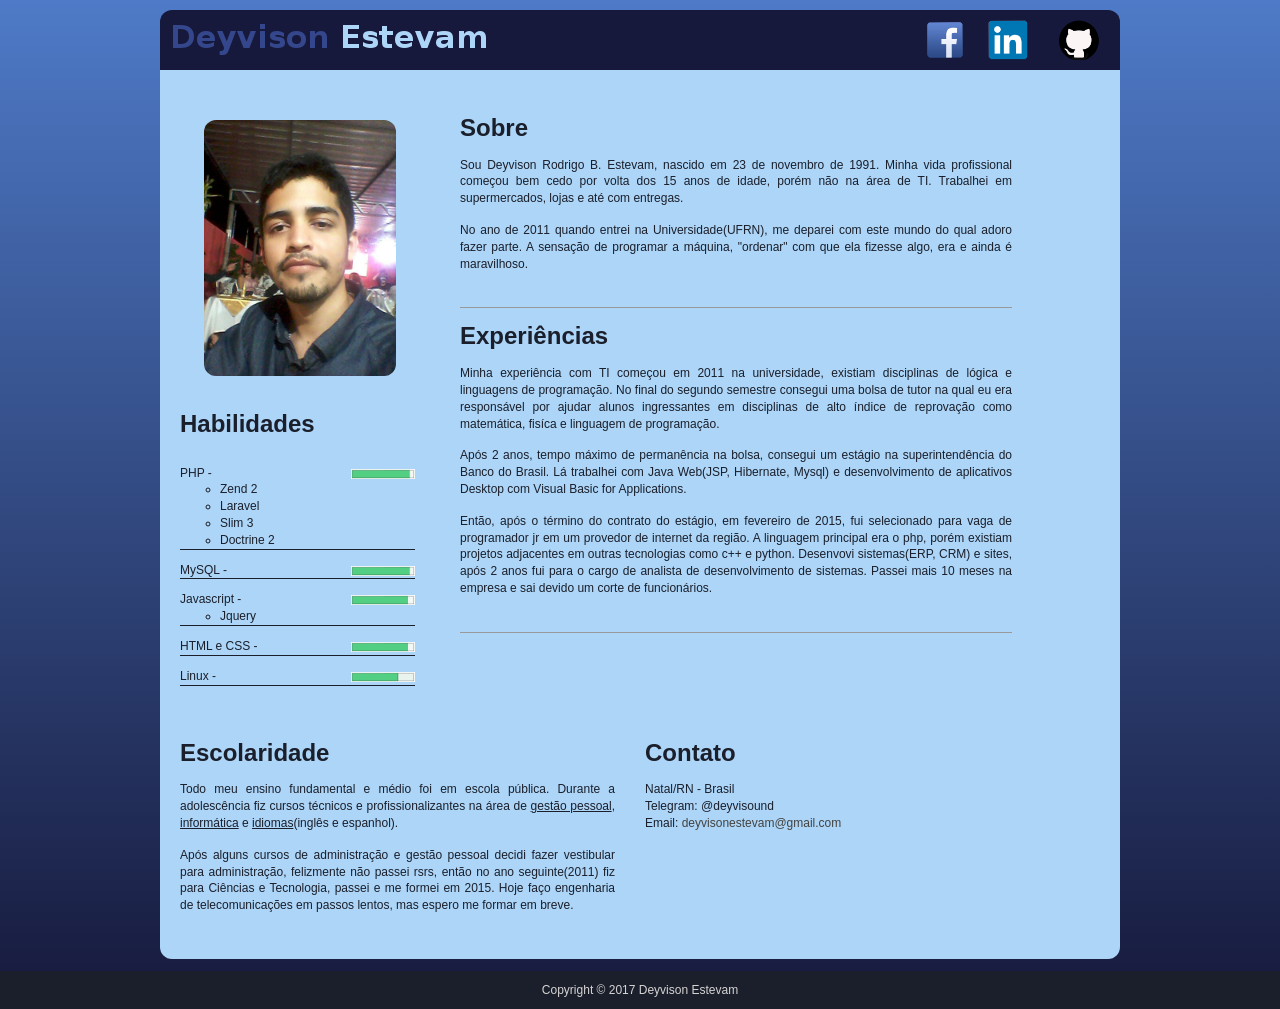
==== index.html @ 381ecee5 "details" ====
<!DOCTYPE html PUBLIC "-//W3C//DTD XHTML 1.0 Transitional//EN" "http://www.w3.org/TR/xhtml1/DTD/xhtml1-transitional.dtd">
<html xmlns="http://www.w3.org/1999/xhtml">

<head>
    <meta http-equiv="Content-Type" content="text/html; charset=utf-8" />
    
    <title>Deyvison Estevam</title>
    
    <meta name="keywords" content="portfolio" />
    <meta name="description" content="my portfolio" />


    <link href="css/tooplate_style.css" rel="stylesheet" type="text/css" />

    <script type="text/javascript"> var setLanguage = "pt-br"; </script>

</head>

<body>

<div id="tooplate_body_wrapper">
	<div id="tooplate_wrapper">    	
        
        <div id="tooplate_header">
            
            <div id="site_title">
                <h1><a href="#">Deyvison Estevam</a></h1>
            </div>

            <div id="header_right">
                <div id="social_links">
                    <a href="https://www.facebook.com/deyvison.rodrigo.12" target="_blank">
                        <img src="images/facebook.png" alt="Facebook" class="icon_social_links" />
                    </a>
                    <a href="https://www.linkedin.com/in/deyvison-estevam-21664955" target="_blank">
                        <img src="images/linkedin.png" alt="Linkedin" class="icon_social_links" />
                    </a>
                    <a href="https://github.com/deyvisound" target="_blank">
                        <img src="images/github2.png" alt="GitHub" class="icon_social_links" />
                    </a>            
                </div>
            </div>
            <div class="cleaner"></div>
        </div> <!-- end of tooplate_header -->
        
        <div id="tooplate_main">
        	<div class="cleaner h20"></div>
            
            <div class="tooplate_sidebar float_l">
            	<div class="content_box">
                    <img id="myphoto" src="images/myphoto.jpg">
                </div>
                
                <div class="content_box lb"> 
                    <h3><b class="translate" data-text="skills"></b></h3>                                                    
                    <ul class="skills_list">
                        <li class="skill">
                            PHP - <img class="level_skill" src="images/php_level.png" />
                            <ul>
                                <li>Zend 2</li>
                                <li>Laravel</li>
                                <li>Slim 3</li>
                                <li>Doctrine 2</li>
                            </ul>
                        </li> 
                        <li class="skill">
                            MySQL - <img class="level_skill" src="images/php_level.png" />                            
                        </li>                                            
                        <li class="skill">
                            Javascript - <img class="level_skill" src="images/javascript_level.png" />
                            <ul>
                                <li>Jquery</li>                            
                            </ul>
                        </li>
                        <li class="skill">
                            HTML e CSS - <img class="level_skill" src="images/javascript_level.png" />                            
                        </li> 
                        <li class="skill">
                            Linux - <img class="level_skill" src="images/linux_level.png" />                            
                        </li>
                        <li class="skill">
                            Java - <img class="level_skill" src="images/java_level.png" />
                            <ul>
                                <li>JSP</li>
                                <li>Spring MVC</li>
                                <li>JSF</li>
                                <li>Hibernate</li>
                            </ul>
                        </li> 
                        <li class="skill">
                            Métodos Ágeis - <img class="level_skill" src="images/java_level.png" />
                            <ul>
                                <li>Scrum</li>
                                <li>XP</li>                                
                            </ul>
                        </li>                        
                    </ul>               
                    
                </div>                
            </div>
            
            <div id="tooplate_content">
            	
                <div class="content_box hr_divider">
                	<h3 ><b class="translate" data-text="about_me"></b></h3>
                	<p class="translate" data-text="about_text1"></p>
                	<p class="translate" data-text="about_text2"></p>  
                    <!--<a href="#" class="more float_r translate" data-text="read_more"></a>                  -->
                  <div class="cleaner"></div>
                </div>
                <div class="content_box hr_divider">
                	<h3><b class="translate" data-text="experiences"></b></h3>                    
                    <p class="translate" data-text="exp_text1"></p>
                    <p class="translate" data-text="exp_text2"></p>
                    <p class="translate" data-text="exp_text3"></p>					
                    <div class="cleaner"></div>                
                </div>
            	<div class="cleaner"></div>
            </div>                    
            
            <div class="cleaner h20"></div>
            
            <div class="col_half">                
                <h3><b class="translate" data-text="schooling"></b></h3>                                    
                <p class="translate" data-text="sch_text1"></p>
                <p class="translate" data-text="sch_text2"></p>

                <div class="cleaner"></div>
            </div>
            
            <div class="col_half rmb">
                <h3><b class="translate" data-text="contact"></b></h3>
                    Natal/RN - Brasil<br />                    
                    Telegram: @deyvisound<br />
                    Email: <a href="#">deyvisonestevam@gmail.com</a>
                <div class="cleaner"></div>
            </div>

        	<div class="cleaner"></div>
            
        </div>
        
        <div id="tooplate_main_bottom"></div>
                
    </div> <!-- end of tooplate_wrapper -->
    
    <div id="tooplate_footer_wrapper">
        <div id="tooplate_footer">
            
        Copyright © 2017 <a href="#">Deyvison Estevam</a> 
        
        </div> <!-- end of tooplate_footer -->
    </div> <!-- end of tooplate_footer_wrapper -->
</div> <!-- end of tooplate_body_wrapper -->


<!-- A ordem importa-->
<script language="javascript" type="text/javascript" src="js/jquery.js"></script>
<script language="javascript" type="text/javascript" src="js/languages.js"></script>
<script language="javascript" type="text/javascript" src="js/util.js"></script>    
<script language="javascript" type="text/javascript">
    document.addEventListener("DOMContentLoaded", function(){
        
        translator();

    });
</script>

</body>
</html>
---- css/tooplate_style.css ----
/*

Template 2074 Corporate

http://www.tooplate.com/view/2074-corporate

*/

body {
	margin: 0;
	padding: 0;
	color: #1A1F2B;
	font-family: Tahoma, Geneva, sans-serif;
	font-size: 12px;
	line-height: 1.4em; 
	background: linear-gradient(#4E7AC7, #16193B);
	
	background-repeat: repeat-x;
	background-position: top
}

a, a:link, a:visited { color: #434341; text-decoration: none; }
a:hover { text-decoration: underline; }

p { margin: 0 0 15px 0; padding: 0; }
img { border: none; }

h1, h2, h3, h4, h5, h6 { color: #1a1f2b; font-weight: normal }
h1 { font-size: 34px; margin: 0 0 35px 0; padding: 5px 0; }
h2 { font-size: 30px; margin: 0 0 30px 0; padding: 0; }
h3 { font-size: 24px; margin: 0 0 20px; padding: 0; }
h4 { font-size: 18px; margin: 0 0 15px; padding: 0; }
h5 { font-size: 16px; margin: 0 0 10px; padding: 0; }
h6 { font-size: 14px; margin: 0 0 5px; padding: 0; }

.cleaner { clear: both }
.h10 { height: 10px }
.h20 { height: 20px }
.h30 { height: 30px }
.h40 { height: 40px }
.h50 { height: 50px }
.h60 { height: 60px }

a.more { color: #868684; background: url(../images/tooplate_more.png) scroll 0 6px no-repeat; padding-left: 12px  }
a.more:hover { color: #000 }

.float_l { float: left }

.image_left { float: left; margin: 0 15px 10px 0; }

.image_right { float: right; margin: 0 0 10px 15px; }

.imger_box { margin-bottom: 15px }

.image_wrapper { position: relative; display: inline-block; margin-bottom: 10px }

.image_wrapper span { position: absolute; top: 0; left: 0; width: 195px; height: 87px; background: url(../images/tooplate_image_frame.png) no-repeat }

.image_wrapper img { width: 195px; height: 87px }

.image_fl { float: left; margin: 3px 20px 5px 0 }

.image_fr { float: right; margin: 3px 0 5px 20px }

.image_gallery { margin: 15px 0 15px 0; }

.gallery_title { text-align: center; }

blockquote { font-style: italic; margin-left: 10px}
cite, cite a { font-weight: 700; color:#000 }
cite span { color: #868684 }
em { color: #000 }

.tmo_list { margin: 0 0 0 15px; padding: 0 0 0 15px; list-style: disc }
.tmo_list li { color: #000; margin: 0; padding: 3px 0 3px 0; text-decoration: none  }
.tmo_list li a { color: #000; text-decoration: underline}
.tmo_list li a:hover { text-decoration: none }

#tooplate_body_wrapper {
	width: 100%;	
}

#tooplate_wrapper { 
	width: 960px;
	margin: 0 auto;
	padding-top: 10px;
}

#searchfield { 
	width: 138px; 
	padding: 0 5px 0 5px; 
	margin: 0;
	margin-right: 7px; font-size: 12px; color: #8b898a; line-height: 30px; background: none; border: none; } 

#searchbutton { height: 25px; width: 60px; padding: 0; margin: 0; cursor: pointer; background: none; border: none; }

#tooplate_header {
	clear: both;
	width: 960px;	
	background-color: #16193B;
	border-radius: 1em 1em 0 0;
}

#site_title { float: left; margin: 0 0 0 10px; }
#site_title h1 { margin: 0; padding: 5px 0 0 0 }
#site_title h1 a { display: block; width: 342px; height: 49px; color: #333; text-indent: -10000px; background: url(../images/tooplate_logo2.png) bottom left no-repeat}

#header_right {
	float: right;
	width: 560px;
}

#social_links { float: right; margin: 10px 15px 5px 0 }
#social_links a { display: inline-block; margin-left: 20px }

/* menu */

#tooplate_menu {
	clear: both;
	float: right;
	display: inline-block
}

#tooplate_menu ul {
	margin: 0;
	padding: 0;
	list-style: none;
}

#tooplate_menu ul li {
	padding: 0;
	margin: 0;
	display: inline;
}

#tooplate_menu ul li a {
	float: left;
	display: inline-block;
	width: 102px;
	height: 36px;
 	line-height: 36px;
	margin-right: 1px;
	font-size: 14px;
	color: #7c7c7b;	
	text-align: center;
	text-decoration: none;
	font-weight: 400;
	outline: none;
	border: none;
}

#tooplate_menu ul li a:hover, #tooplate_menu ul .current {
	color: #e0e0de;
	background: url(../images/tooplate_menu_hover.png) repeat-x top
}

/* end of menu */

#tooplate_main {
	clear: both;
	width: 920px;
	padding: 30px 20px 0;
	background-color: #ADD5F7;
	border-radius: 0 0 1em 1em;
	text-align: justify;
    text-justify: inter-word;
}

.content_box {
	margin-bottom: 20px;
	padding-bottom: 20px;
}

.lb { margin-bottom: 0 }

.hr_divider {
	border-bottom: 1px solid #999
}

#tooplate_content {
	float: left;
	margin-left: 40px;
	width: 60%;
}

.tooplate_sidebar {
	width: 240px;
}

.col_half {
	float: left;
	width: 435px;
	margin: 0px 30px 30px 0px;
}

.col_large {
	width: 640px;
	margin: 0px 0px;
}

.box01 {
	clear: both;
	position: relative;
	padding: 20px;
	background: url(../images/tooplate_box01.jpg) repeat-y center
}

.box01 span.top { position: absolute; top: 0; left: 0; width: 240px; height: 14px; background: url(../images/tooplate_box01_top.jpg) no-repeat center }
.box01 span.bottom { position: absolute; bottom: 0; left: 0; width: 240px; height: 14px; background: url(../images/tooplate_box01_bottom.jpg) no-repeat center }

.box01_content {
	margin-bottom: 20px;
}

#tooplate_bottom {
	clear: both;
	width: 920px;
	padding: 30px 20px;
}

#tooplate_bottom h4 {
	font-size: 24px;
	color: #afafae;
	padding-bottom: 15px;
	border-bottom: 1px solid #666;
	margin-bottom: 25px;
}

.col_w280 {
	float: left;
	margin-right: 40px;
	width: 280px;
}

a.follow_us { color: #30aede }

.rmb { margin: 0 }

#tooplate_footer_wrapper {
	clear: both;
	width: 100%;
	height: 38px;
	background-color: #1A1F2B;
	margin-top: 1em;
}

#tooplate_footer {
	clear: both;
	width: 920px;
	padding: 0 20px;
	margin: 0 auto;
	line-height: 38px;
	text-align: center;
	color: #d7d4d4;
}

#tooplate_footer a {
	color: #d7d4d4;
}

#contact_form { padding: 0; }

#contact_form form { margin: 0px; padding: 0px; }

#contact_form form .input_field { 
	width: 360px; 
	padding: 8px; 
	margin-bottom: 20px; 
	color: #666;  
	background: #FFF; 
	border: 1px solid #999;
	font-family: Verdana, Arial, Helvetica, sans-serif;
	font-size: 12px;
}

#contact_form form label { display: block; margin-bottom: 10px; font-size: 16px; }

#contact_form form textarea { 
	width: 360px; 
	height: 160px; 
	padding: 8px; 
	margin-bottom: 10px; 
	color: #666;
	background: #FFF; 
	border: 1px solid #999;
	font-family: Verdana, Arial, Helvetica, sans-serif;
	font-size: 12px;
}

.submit_btn {
	padding: 10px 25px;
	color: #666;
	background: #FFF; 
	border: 1px solid #999;
	margin-top: 10px;
}

#myphoto {

	margin-left: 10%;
	width: 80%;
	border-radius: 1em;

}

.icon_social_links{
	height: 40px;
}

.level_skill{
	height: 10px;
	float: right;
	margin-top: 4px;
}

.skills_list{
	overflow-y: scroll;
	height: 240px;
	padding: 0 5px 0 0;
}

.skills_list .skill{
	margin-top: 1em;
	border-bottom: 1px solid;
}
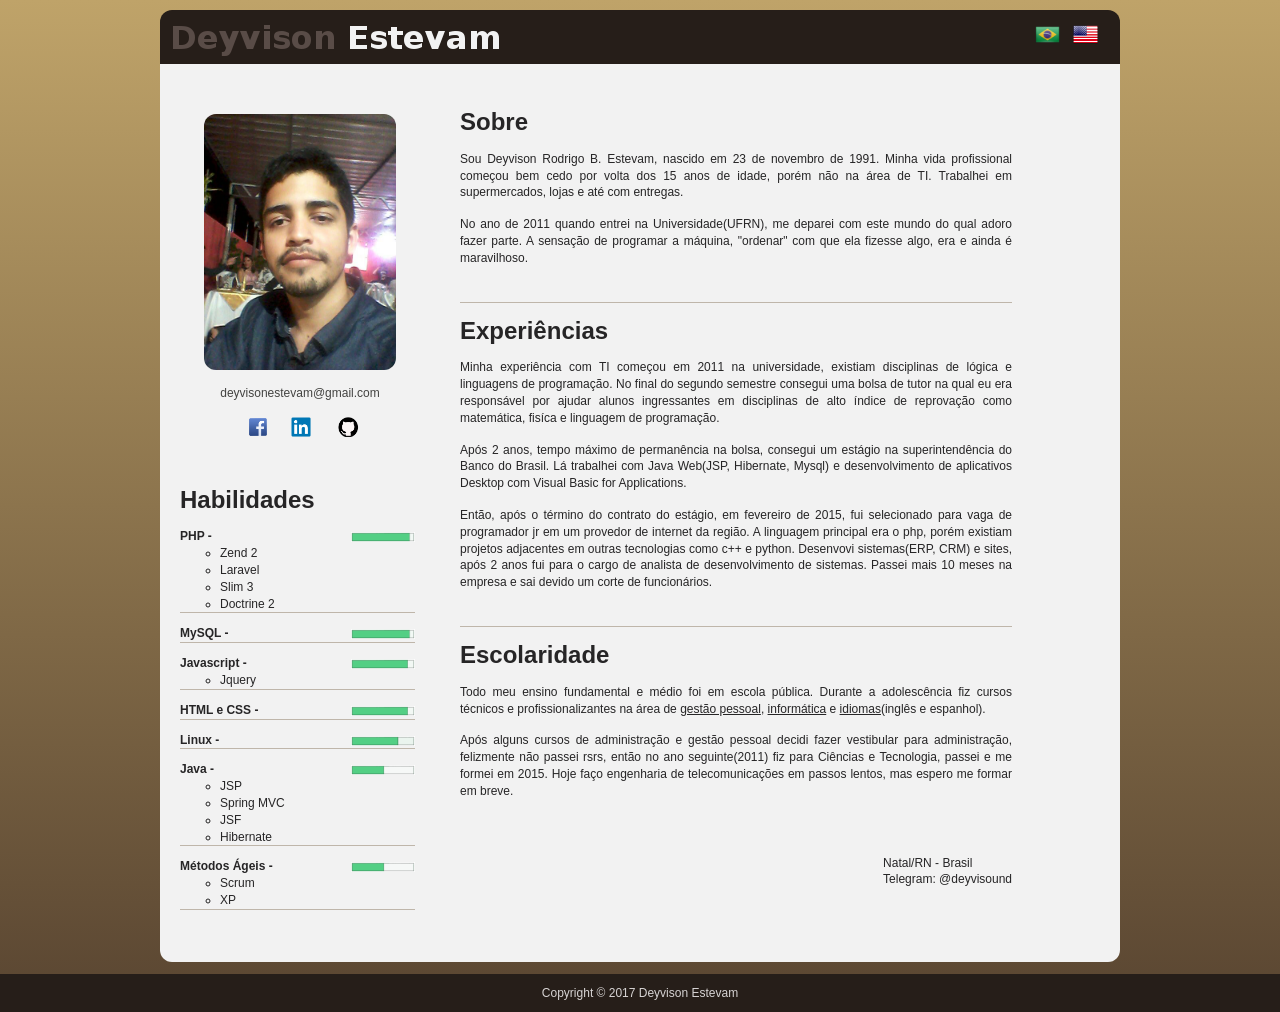
==== commit 49c799b0: "Mudando esquema de cores e organizando tradução" ====
--- a/index.html
+++ b/index.html
@@ -28,16 +28,13 @@
             </div>
 
             <div id="header_right">
-                <div id="social_links">
-                    <a href="https://www.facebook.com/deyvison.rodrigo.12" target="_blank">
-                        <img src="images/facebook.png" alt="Facebook" class="icon_social_links" />
+               <div id="translate_links">
+                    <a style="cursor: pointer;" onclick="changeLanguage('pt-br');">
+                        <img src="images/br_icon.png" alt="Brasilian" />
                     </a>
-                    <a href="https://www.linkedin.com/in/deyvison-estevam-21664955" target="_blank">
-                        <img src="images/linkedin.png" alt="Linkedin" class="icon_social_links" />
-                    </a>
-                    <a href="https://github.com/deyvisound" target="_blank">
-                        <img src="images/github2.png" alt="GitHub" class="icon_social_links" />
-                    </a>            
+                    <a style="cursor: pointer;" onclick="changeLanguage('en');">
+                        <img src="images/usa_icon.png" alt="USA" />
+                    </a>                    
                 </div>
             </div>
             <div class="cleaner"></div>
@@ -49,9 +46,25 @@
             <div class="tooplate_sidebar float_l">
             	<div class="content_box">
                     <img id="myphoto" src="images/myphoto.jpg">
-                </div>
-                
+                    
+                    <p><center><a href="#">deyvisonestevam@gmail.com</a></center></p>
+
+                    <div id="social_links">
+                        <a href="https://www.facebook.com/deyvison.rodrigo.12" target="_blank">
+                            <img src="images/facebook.png" alt="Facebook" class="icon_social_links" />
+                        </a>
+                        <a href="https://www.linkedin.com/in/deyvison-estevam-21664955" target="_blank">
+                            <img src="images/linkedin.png" alt="Linkedin" class="icon_social_links" />
+                        </a>
+                        <a href="https://github.com/deyvisound" target="_blank">
+                            <img src="images/github2.png" alt="GitHub" class="icon_social_links" />
+                        </a>            
+                    </div>
+
+                </div>            
+
                 <div class="content_box lb"> 
+            
                     <h3><b class="translate" data-text="skills"></b></h3>                                                    
                     <ul class="skills_list">
                         <li class="skill">
@@ -96,8 +109,9 @@
                         </li>                        
                     </ul>               
                     
-                </div>                
-            </div>
+                </div> 
+
+            </div>              
             
             <div id="tooplate_content">
             	
@@ -108,6 +122,7 @@
                     <!--<a href="#" class="more float_r translate" data-text="read_more"></a>                  -->
                   <div class="cleaner"></div>
                 </div>
+                
                 <div class="content_box hr_divider">
                 	<h3><b class="translate" data-text="experiences"></b></h3>                    
                     <p class="translate" data-text="exp_text1"></p>
@@ -115,26 +130,27 @@
                     <p class="translate" data-text="exp_text3"></p>					
                     <div class="cleaner"></div>                
                 </div>
+                
+                <div class="content_box ">
+                    <h3><b class="translate" data-text="schooling"></b></h3>                                    
+                    <p class="translate" data-text="sch_text1"></p>
+                    <p class="translate" data-text="sch_text2"></p>
+
+                    <div class="cleaner"></div>
+                </div>
+
             	<div class="cleaner"></div>
+
+                <span style="float: right;">Natal/RN - Brasil <br/> Telegram: @deyvisound </span>
+
             </div>                    
             
             <div class="cleaner h20"></div>
             
-            <div class="col_half">                
-                <h3><b class="translate" data-text="schooling"></b></h3>                                    
-                <p class="translate" data-text="sch_text1"></p>
-                <p class="translate" data-text="sch_text2"></p>
-
-                <div class="cleaner"></div>
-            </div>
-            
-            <div class="col_half rmb">
-                <h3><b class="translate" data-text="contact"></b></h3>
-                    Natal/RN - Brasil<br />                    
-                    Telegram: @deyvisound<br />
-                    Email: <a href="#">deyvisonestevam@gmail.com</a>
-                <div class="cleaner"></div>
-            </div>
+            <!--- Doi container lado-lado no final do página
+            <div class="col_half"></div>            
+            <div class="col_half rmb"></div>
+            -->
 
         	<div class="cleaner"></div>
             
--- a/css/tooplate_style.css
+++ b/css/tooplate_style.css
@@ -9,11 +9,11 @@
 body {
 	margin: 0;
 	padding: 0;
-	color: #1A1F2B;
+	color: #262526;
 	font-family: Tahoma, Geneva, sans-serif;
 	font-size: 12px;
 	line-height: 1.4em; 
-	background: linear-gradient(#4E7AC7, #16193B);
+	background: linear-gradient(#BFA369, #594531);
 	
 	background-repeat: repeat-x;
 	background-position: top
@@ -25,7 +25,7 @@
 p { margin: 0 0 15px 0; padding: 0; }
 img { border: none; }
 
-h1, h2, h3, h4, h5, h6 { color: #1a1f2b; font-weight: normal }
+h1, h2, h3, h4, h5, h6 { color: #262526; font-weight: normal }
 h1 { font-size: 34px; margin: 0 0 35px 0; padding: 5px 0; }
 h2 { font-size: 30px; margin: 0 0 30px 0; padding: 0; }
 h3 { font-size: 24px; margin: 0 0 20px; padding: 0; }
@@ -86,32 +86,44 @@
 	padding-top: 10px;
 }
 
-#searchfield { 
-	width: 138px; 
-	padding: 0 5px 0 5px; 
-	margin: 0;
-	margin-right: 7px; font-size: 12px; color: #8b898a; line-height: 30px; background: none; border: none; } 
-
 #searchbutton { height: 25px; width: 60px; padding: 0; margin: 0; cursor: pointer; background: none; border: none; }
 
 #tooplate_header {
 	clear: both;
 	width: 960px;	
-	background-color: #16193B;
+	background-color: #261E19;
 	border-radius: 1em 1em 0 0;
 }
 
 #site_title { float: left; margin: 0 0 0 10px; }
 #site_title h1 { margin: 0; padding: 5px 0 0 0 }
-#site_title h1 a { display: block; width: 342px; height: 49px; color: #333; text-indent: -10000px; background: url(../images/tooplate_logo2.png) bottom left no-repeat}
+#site_title h1 a { display: block; width: 342px; height: 49px; color: #333; text-indent: -10000px; background: url(../images/tooplate_logo3.png) bottom left no-repeat}
 
 #header_right {
 	float: right;
 	width: 560px;
 }
 
-#social_links { float: right; margin: 10px 15px 5px 0 }
-#social_links a { display: inline-block; margin-left: 20px }
+#social_links { 
+	float: none; 
+	margin: 10px auto;
+	width: 60%;
+}
+
+#social_links a {
+	display: inline-block; 
+	margin-left: 20px;
+}
+
+#translate_links{
+	float: right;
+	padding: 1em;	
+}
+
+#translate_links img{
+	height: 25px;
+	margin-right: 10px;
+}
 
 /* menu */
 
@@ -160,7 +172,7 @@
 	clear: both;
 	width: 920px;
 	padding: 30px 20px 0;
-	background-color: #ADD5F7;
+	background-color: #F2F2F2;
 	border-radius: 0 0 1em 1em;
 	text-align: justify;
     text-justify: inter-word;
@@ -174,7 +186,7 @@
 .lb { margin-bottom: 0 }
 
 .hr_divider {
-	border-bottom: 1px solid #999
+	border-bottom: 1px solid #BFB6AA
 }
 
 #tooplate_content {
@@ -240,7 +252,7 @@
 	clear: both;
 	width: 100%;
 	height: 38px;
-	background-color: #1A1F2B;
+	background-color: #261E19;
 	margin-top: 1em;
 }
 
@@ -304,7 +316,7 @@
 }
 
 .icon_social_links{
-	height: 40px;
+	height: 20px;
 }
 
 .level_skill{
@@ -314,12 +326,19 @@
 }
 
 .skills_list{
-	overflow-y: scroll;
-	height: 240px;
+	/*overflow-y: scroll;
+	height: 240px;*/	
+	list-style-type: none;
 	padding: 0 5px 0 0;
 }
 
 .skills_list .skill{
+	font-weight: bold;
 	margin-top: 1em;
 	border-bottom: 1px solid;
+	border-color: #BFB6AA;
+}
+
+.skills_list .skill ul{
+	font-weight: normal;
 }
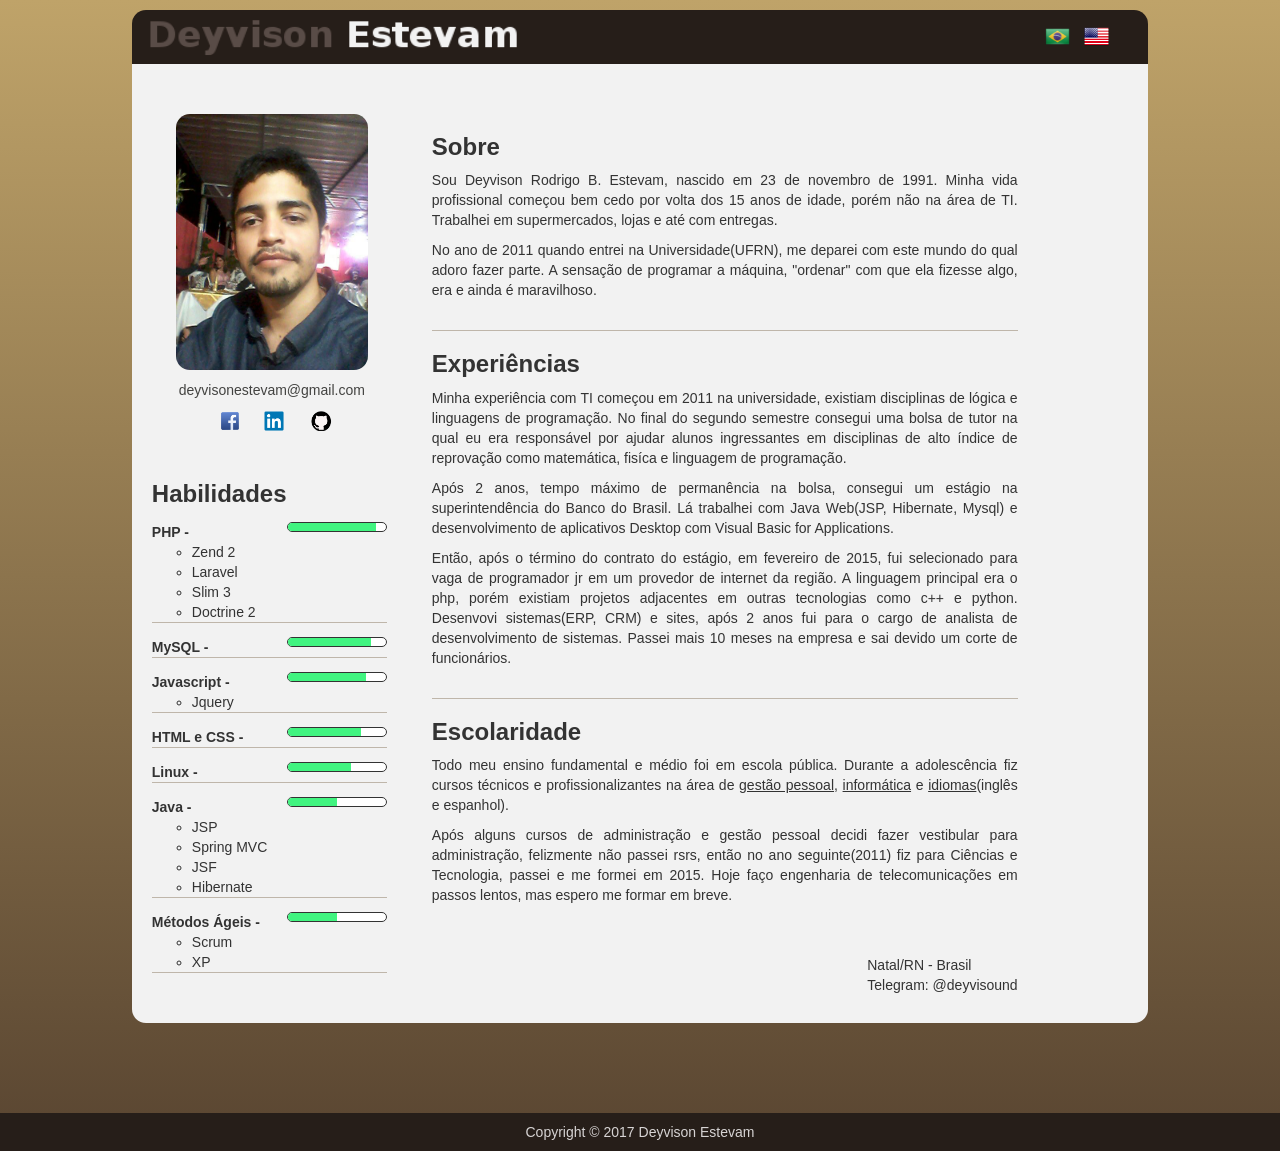
==== commit 6d4e4cb3: "Deixando responsivo" ====
--- a/index.html
+++ b/index.html
@@ -9,8 +9,8 @@
     <meta name="keywords" content="portfolio" />
     <meta name="description" content="my portfolio" />
 
-
     <link href="css/tooplate_style.css" rel="stylesheet" type="text/css" />
+    <link href="css/bootstrap.min.css" rel="stylesheet" type="text/css" />
 
     <script type="text/javascript"> var setLanguage = "pt-br"; </script>
 
@@ -18,26 +18,25 @@
 
 <body>
 
-<div id="tooplate_body_wrapper">
-	<div id="tooplate_wrapper">    	
+	<div id="tooplate_wrapper" class="container">    	
         
-        <div id="tooplate_header">
-            
-            <div id="site_title">
-                <h1><a href="#">Deyvison Estevam</a></h1>
-            </div>
+        <div id="tooplate_header" class="container-fluid">
+            <div class="row">
+                <div id="site_title" class="col-md-6 col-sm-6 col-xs-12">
+                    <h1><a href="#"></a></h1>
+                </div>
 
-            <div id="header_right">
-               <div id="translate_links">
-                    <a style="cursor: pointer;" onclick="changeLanguage('pt-br');">
-                        <img src="images/br_icon.png" alt="Brasilian" />
-                    </a>
-                    <a style="cursor: pointer;" onclick="changeLanguage('en');">
-                        <img src="images/usa_icon.png" alt="USA" />
-                    </a>                    
+                <div id="header_right" class="col-sm-6 col-md-6 col-xs-12">
+                   <div id="translate_links">
+                        <a style="cursor: pointer;" onclick="changeLanguage('pt-br');">
+                            <img src="images/br_icon.png" alt="Brasilian" />
+                        </a>
+                        <a style="cursor: pointer;" onclick="changeLanguage('en');">
+                            <img src="images/usa_icon.png" alt="USA" />
+                        </a>                    
+                    </div>
                 </div>
             </div>
-            <div class="cleaner"></div>
         </div> <!-- end of tooplate_header -->
         
         <div id="tooplate_main">
@@ -68,7 +67,7 @@
                     <h3><b class="translate" data-text="skills"></b></h3>                                                    
                     <ul class="skills_list">
                         <li class="skill">
-                            PHP - <img class="level_skill" src="images/php_level.png" />
+                            PHP - <div class="level-box"><div class="thisLevel w90"></div></div>
                             <ul>
                                 <li>Zend 2</li>
                                 <li>Laravel</li>
@@ -77,22 +76,22 @@
                             </ul>
                         </li> 
                         <li class="skill">
-                            MySQL - <img class="level_skill" src="images/php_level.png" />                            
+                            MySQL - <div class="level-box"><div class="thisLevel w85"></div></div>                            
                         </li>                                            
                         <li class="skill">
-                            Javascript - <img class="level_skill" src="images/javascript_level.png" />
+                            Javascript - <div class="level-box"><div class="thisLevel w80"></div></div>
                             <ul>
                                 <li>Jquery</li>                            
                             </ul>
                         </li>
                         <li class="skill">
-                            HTML e CSS - <img class="level_skill" src="images/javascript_level.png" />                            
+                            HTML e CSS - <div class="level-box"><div class="thisLevel w75"></div></div>                            
                         </li> 
                         <li class="skill">
-                            Linux - <img class="level_skill" src="images/linux_level.png" />                            
+                            Linux - <div class="level-box"><div class="thisLevel w65"></div></div>                            
                         </li>
                         <li class="skill">
-                            Java - <img class="level_skill" src="images/java_level.png" />
+                            Java - <div class="level-box"><div class="thisLevel w50"></div></div>
                             <ul>
                                 <li>JSP</li>
                                 <li>Spring MVC</li>
@@ -101,7 +100,7 @@
                             </ul>
                         </li> 
                         <li class="skill">
-                            Métodos Ágeis - <img class="level_skill" src="images/java_level.png" />
+                            Métodos Ágeis - <div class="level-box"><div class="thisLevel w50"></div></div>
                             <ul>
                                 <li>Scrum</li>
                                 <li>XP</li>                                
@@ -167,11 +166,11 @@
         
         </div> <!-- end of tooplate_footer -->
     </div> <!-- end of tooplate_footer_wrapper -->
-</div> <!-- end of tooplate_body_wrapper -->
 
 
 <!-- A ordem importa-->
 <script language="javascript" type="text/javascript" src="js/jquery.js"></script>
+<script language="javascript" type="text/javascript" src="js/bootstrap.min.js"></script>
 <script language="javascript" type="text/javascript" src="js/languages.js"></script>
 <script language="javascript" type="text/javascript" src="js/util.js"></script>    
 <script language="javascript" type="text/javascript">
--- a/css/tooplate_style.css
+++ b/css/tooplate_style.css
@@ -33,6 +33,12 @@
 h5 { font-size: 16px; margin: 0 0 10px; padding: 0; }
 h6 { font-size: 14px; margin: 0 0 5px; padding: 0; }
 
+
+.w25{ width: 25% } .w30{ width: 30% } .w35{ width: 35% } .w40{ width: 40% } .w45{ width: 45% }
+.w50{ width: 50% } .w55{ width: 55% } .w60{ width: 60% } .w65{ width: 65% } .w70{ width: 70% }
+.w75{ width: 75% } .w80{ width: 80% } .w85{ width: 85% } .w90{ width: 90% } .w95{ width: 95% }
+.w100{ width: 100% }
+
 .cleaner { clear: both }
 .h10 { height: 10px }
 .h20 { height: 20px }
@@ -46,62 +52,47 @@
 
 .float_l { float: left }
 
-.image_left { float: left; margin: 0 15px 10px 0; }
-
-.image_right { float: right; margin: 0 0 10px 15px; }
-
-.imger_box { margin-bottom: 15px }
-
-.image_wrapper { position: relative; display: inline-block; margin-bottom: 10px }
-
-.image_wrapper span { position: absolute; top: 0; left: 0; width: 195px; height: 87px; background: url(../images/tooplate_image_frame.png) no-repeat }
-
-.image_wrapper img { width: 195px; height: 87px }
-
-.image_fl { float: left; margin: 3px 20px 5px 0 }
-
-.image_fr { float: right; margin: 3px 0 5px 20px }
-
-.image_gallery { margin: 15px 0 15px 0; }
-
-.gallery_title { text-align: center; }
 
 blockquote { font-style: italic; margin-left: 10px}
-cite, cite a { font-weight: 700; color:#000 }
-cite span { color: #868684 }
-em { color: #000 }
 
 .tmo_list { margin: 0 0 0 15px; padding: 0 0 0 15px; list-style: disc }
 .tmo_list li { color: #000; margin: 0; padding: 3px 0 3px 0; text-decoration: none  }
 .tmo_list li a { color: #000; text-decoration: underline}
 .tmo_list li a:hover { text-decoration: none }
 
-#tooplate_body_wrapper {
-	width: 100%;	
-}
 
 #tooplate_wrapper { 
-	width: 960px;
+	padding: 6%; 
 	margin: 0 auto;
 	padding-top: 10px;
 }
 
-#searchbutton { height: 25px; width: 60px; padding: 0; margin: 0; cursor: pointer; background: none; border: none; }
-
 #tooplate_header {
 	clear: both;
-	width: 960px;	
+	width: 100%;	
 	background-color: #261E19;
 	border-radius: 1em 1em 0 0;
 }
 
-#site_title { float: left; margin: 0 0 0 10px; }
+#site_title { float: left;}
 #site_title h1 { margin: 0; padding: 5px 0 0 0 }
-#site_title h1 a { display: block; width: 342px; height: 49px; color: #333; text-indent: -10000px; background: url(../images/tooplate_logo3.png) bottom left no-repeat}
+#site_title h1 a { 
+	width: 80%;
+	display: block;
+	height: 49px; color: #333; 
+	text-indent: -10000px; 
+	background: url(../images/tooplate_logo3.png) bottom left no-repeat;
+	background-size: 100%;
+}
+
+@media screen and (max-width: 480px) {
+    #site_title h1 a {
+        width: 100%;
+    }
+}
 
 #header_right {
 	float: right;
-	width: 560px;
 }
 
 #social_links { 
@@ -125,52 +116,12 @@
 	margin-right: 10px;
 }
 
-/* menu */
-
-#tooplate_menu {
-	clear: both;
-	float: right;
-	display: inline-block
-}
-
-#tooplate_menu ul {
-	margin: 0;
-	padding: 0;
-	list-style: none;
-}
-
-#tooplate_menu ul li {
-	padding: 0;
-	margin: 0;
-	display: inline;
-}
-
-#tooplate_menu ul li a {
-	float: left;
-	display: inline-block;
-	width: 102px;
-	height: 36px;
- 	line-height: 36px;
-	margin-right: 1px;
-	font-size: 14px;
-	color: #7c7c7b;	
-	text-align: center;
-	text-decoration: none;
-	font-weight: 400;
-	outline: none;
-	border: none;
-}
-
-#tooplate_menu ul li a:hover, #tooplate_menu ul .current {
-	color: #e0e0de;
-	background: url(../images/tooplate_menu_hover.png) repeat-x top
-}
-
-/* end of menu */
+
+/* Main page */
 
 #tooplate_main {
 	clear: both;
-	width: 920px;
+	width: 100%;
 	padding: 30px 20px 0;
 	background-color: #F2F2F2;
 	border-radius: 0 0 1em 1em;
@@ -195,8 +146,22 @@
 	width: 60%;
 }
 
+@media screen and (max-width: 480px) {
+    #tooplate_content {
+        width: 100%;
+        margin: 0;
+    }
+}
+
+
 .tooplate_sidebar {
 	width: 240px;
+}
+
+@media screen and (max-width: 480px) {
+    .tooplate_sidebar {
+        width: 100%;
+    }
 }
 
 .col_half {
@@ -210,19 +175,7 @@
 	margin: 0px 0px;
 }
 
-.box01 {
-	clear: both;
-	position: relative;
-	padding: 20px;
-	background: url(../images/tooplate_box01.jpg) repeat-y center
-}
-
-.box01 span.top { position: absolute; top: 0; left: 0; width: 240px; height: 14px; background: url(../images/tooplate_box01_top.jpg) no-repeat center }
-.box01 span.bottom { position: absolute; bottom: 0; left: 0; width: 240px; height: 14px; background: url(../images/tooplate_box01_bottom.jpg) no-repeat center }
-
-.box01_content {
-	margin-bottom: 20px;
-}
+
 
 #tooplate_bottom {
 	clear: both;
@@ -238,14 +191,6 @@
 	margin-bottom: 25px;
 }
 
-.col_w280 {
-	float: left;
-	margin-right: 40px;
-	width: 280px;
-}
-
-a.follow_us { color: #30aede }
-
 .rmb { margin: 0 }
 
 #tooplate_footer_wrapper {
@@ -270,43 +215,6 @@
 	color: #d7d4d4;
 }
 
-#contact_form { padding: 0; }
-
-#contact_form form { margin: 0px; padding: 0px; }
-
-#contact_form form .input_field { 
-	width: 360px; 
-	padding: 8px; 
-	margin-bottom: 20px; 
-	color: #666;  
-	background: #FFF; 
-	border: 1px solid #999;
-	font-family: Verdana, Arial, Helvetica, sans-serif;
-	font-size: 12px;
-}
-
-#contact_form form label { display: block; margin-bottom: 10px; font-size: 16px; }
-
-#contact_form form textarea { 
-	width: 360px; 
-	height: 160px; 
-	padding: 8px; 
-	margin-bottom: 10px; 
-	color: #666;
-	background: #FFF; 
-	border: 1px solid #999;
-	font-family: Verdana, Arial, Helvetica, sans-serif;
-	font-size: 12px;
-}
-
-.submit_btn {
-	padding: 10px 25px;
-	color: #666;
-	background: #FFF; 
-	border: 1px solid #999;
-	margin-top: 10px;
-}
-
 #myphoto {
 
 	margin-left: 10%;
@@ -319,10 +227,20 @@
 	height: 20px;
 }
 
-.level_skill{
+.level-box{
+	padding: 0;
+	width: 100px;
 	height: 10px;
+	background: #fff;
+	border: solid 1px;
+	border-radius: 5px;	
 	float: right;
-	margin-top: 4px;
+}
+
+.thisLevel{
+	background: #41f480;
+	height: 100%;
+	border-radius: 5px 0 0 5px;
 }
 
 .skills_list{
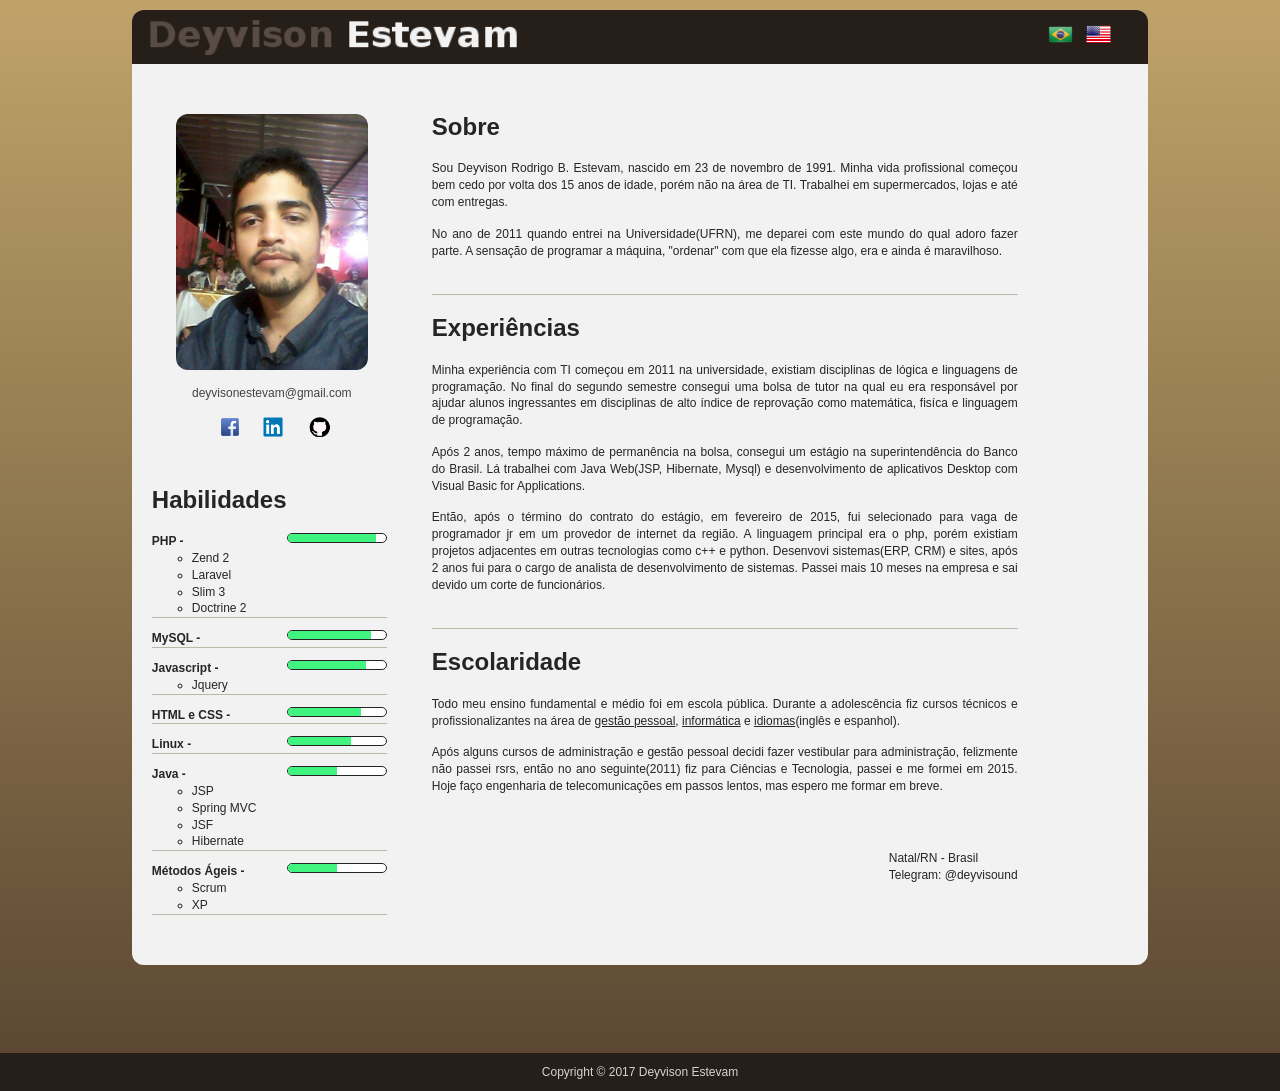
==== commit 75c68cb8: "css" ====
--- a/index.html
+++ b/index.html
@@ -9,8 +9,9 @@
     <meta name="keywords" content="portfolio" />
     <meta name="description" content="my portfolio" />
 
+    <link href="css/bootstrap.min.css" rel="stylesheet" type="text/css" />
     <link href="css/tooplate_style.css" rel="stylesheet" type="text/css" />
-    <link href="css/bootstrap.min.css" rel="stylesheet" type="text/css" />
+    <link href="css/tooplate_style_mobile.css" rel="stylesheet" type="text/css" />    
 
     <script type="text/javascript"> var setLanguage = "pt-br"; </script>
 
@@ -28,10 +29,10 @@
 
                 <div id="header_right" class="col-sm-6 col-md-6 col-xs-12">
                    <div id="translate_links">
-                        <a style="cursor: pointer;" onclick="changeLanguage('pt-br');">
+                        <a onclick="changeLanguage('pt-br');">
                             <img src="images/br_icon.png" alt="Brasilian" />
                         </a>
-                        <a style="cursor: pointer;" onclick="changeLanguage('en');">
+                        <a onclick="changeLanguage('en');">
                             <img src="images/usa_icon.png" alt="USA" />
                         </a>                    
                     </div>
--- a/css/tooplate_style.css
+++ b/css/tooplate_style.css
@@ -19,7 +19,7 @@
 	background-position: top
 }
 
-a, a:link, a:visited { color: #434341; text-decoration: none; }
+a, a:link, a:visited { cursor: pointer; color: #434341; text-decoration: none; }
 a:hover { text-decoration: underline; }
 
 p { margin: 0 0 15px 0; padding: 0; }
@@ -85,11 +85,7 @@
 	background-size: 100%;
 }
 
-@media screen and (max-width: 480px) {
-    #site_title h1 a {
-        width: 100%;
-    }
-}
+
 
 #header_right {
 	float: right;
@@ -146,22 +142,11 @@
 	width: 60%;
 }
 
-@media screen and (max-width: 480px) {
-    #tooplate_content {
-        width: 100%;
-        margin: 0;
-    }
-}
+
 
 
 .tooplate_sidebar {
 	width: 240px;
-}
-
-@media screen and (max-width: 480px) {
-    .tooplate_sidebar {
-        width: 100%;
-    }
 }
 
 .col_half {
--- a/css/tooplate_style_mobile.css
+++ b/css/tooplate_style_mobile.css
@@ -0,0 +1,35 @@
+/*Mobile style*/
+
+@media screen and (max-width: 500px) {  
+
+    #tooplate_wrapper.container{
+    	padding: 0;
+    	border-radius: none;
+    }
+
+    #site_title h1 a {width: 100%;}
+
+    #translate_links{
+    	padding: 0 0 1em 0;
+    	text-align: center;
+    	margin: 0 auto;
+    	float: none;
+    }
+
+    
+    #tooplate_content {
+        width: 100%;
+        margin: 0;
+    }
+
+    .tooplate_sidebar {
+        width: 100%;
+    }
+
+
+
+
+
+
+
+}
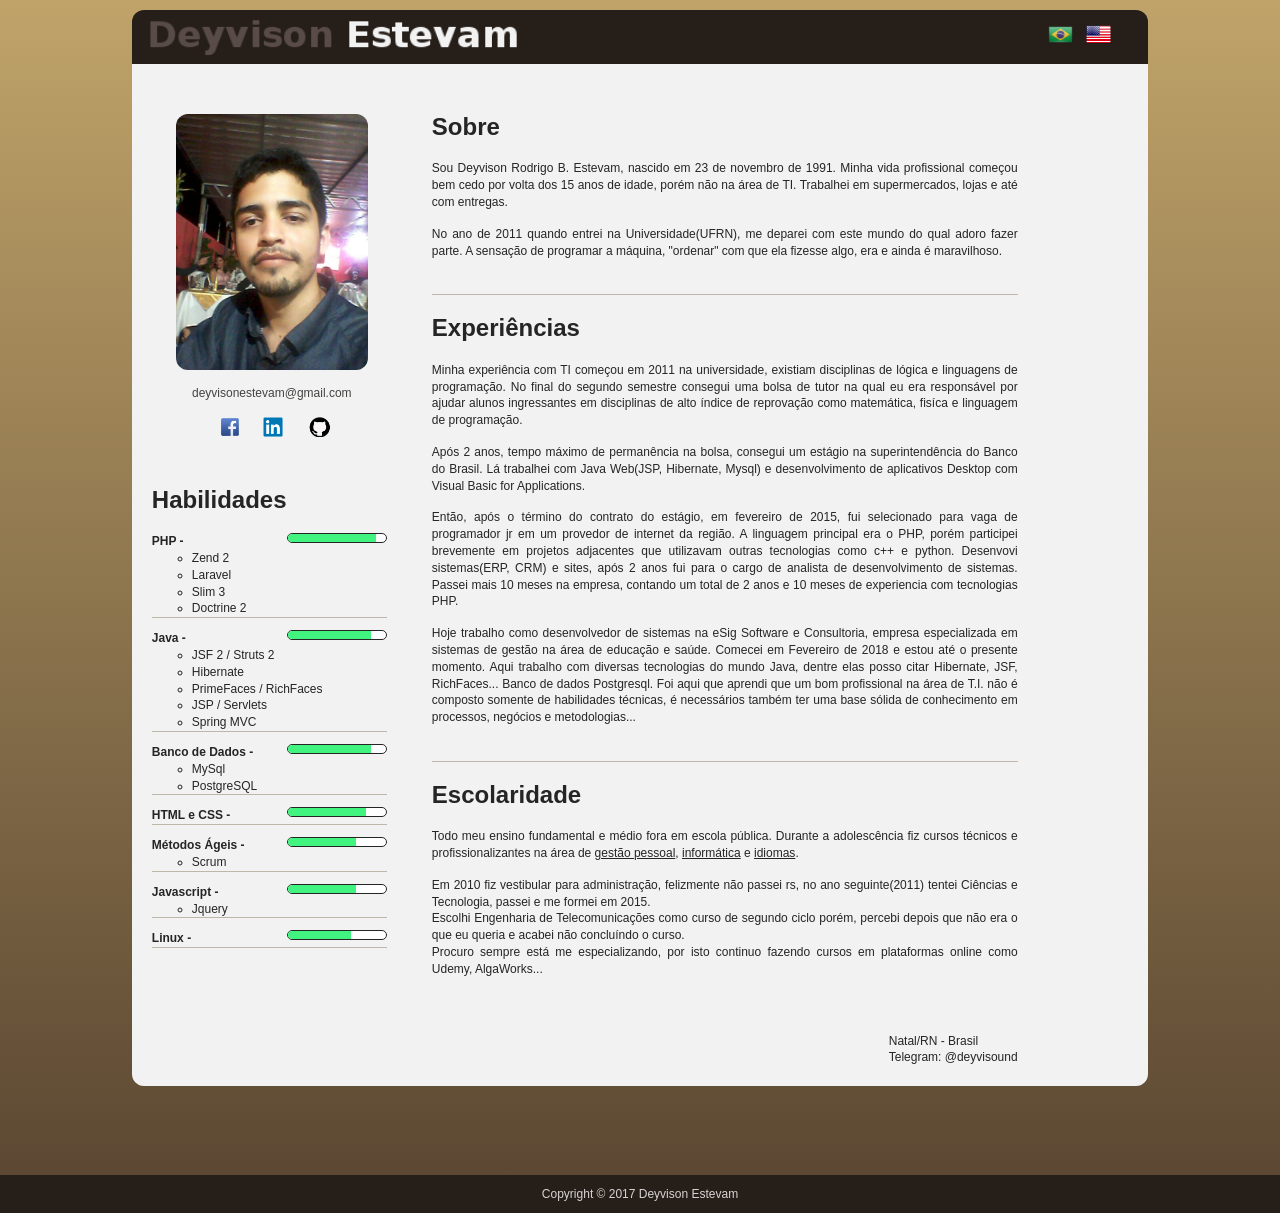
==== commit 1aa34d23: "Ajustes 2019" ====
--- a/index.html
+++ b/index.html
@@ -3,6 +3,7 @@
 
 <head>
     <meta http-equiv="Content-Type" content="text/html; charset=utf-8" />
+    <meta name="viewport" content="width=device-width, initial-scale=1.0">
     
     <title>Deyvison Estevam</title>
     
@@ -77,36 +78,40 @@
                             </ul>
                         </li> 
                         <li class="skill">
-                            MySQL - <div class="level-box"><div class="thisLevel w85"></div></div>                            
-                        </li>                                            
+                            Java - <div class="level-box"><div class="thisLevel w85"></div></div>
+                            <ul>
+                                <li>JSF 2 / Struts 2</li>
+                                <li>Hibernate</li>
+                                <li>PrimeFaces / RichFaces</li>
+                                <li>JSP / Servlets</li>
+                                <li>Spring MVC</li>                                                  
+                            </ul>
+                        </li> 
                         <li class="skill">
-                            Javascript - <div class="level-box"><div class="thisLevel w80"></div></div>
+                            Banco de Dados - <div class="level-box"><div class="thisLevel w85"></div></div>  
+                            <ul>
+                                <li>MySql</li>
+                                <li>PostgreSQL</li>                                           
+                            </ul>                          
+                        </li>
+                        <li class="skill">
+                            HTML e CSS - <div class="level-box"><div class="thisLevel w80"></div></div>                            
+                        </li>   
+                        <li class="skill">
+                            Métodos Ágeis - <div class="level-box"><div class="thisLevel w70"></div></div>
+                            <ul>
+                                <li>Scrum</li>                             
+                            </ul>
+                        </li>                                             
+                        <li class="skill">
+                            Javascript - <div class="level-box"><div class="thisLevel w70"></div></div>
                             <ul>
                                 <li>Jquery</li>                            
                             </ul>
-                        </li>
-                        <li class="skill">
-                            HTML e CSS - <div class="level-box"><div class="thisLevel w75"></div></div>                            
-                        </li> 
+                        </li>                                            
                         <li class="skill">
                             Linux - <div class="level-box"><div class="thisLevel w65"></div></div>                            
-                        </li>
-                        <li class="skill">
-                            Java - <div class="level-box"><div class="thisLevel w50"></div></div>
-                            <ul>
-                                <li>JSP</li>
-                                <li>Spring MVC</li>
-                                <li>JSF</li>
-                                <li>Hibernate</li>
-                            </ul>
-                        </li> 
-                        <li class="skill">
-                            Métodos Ágeis - <div class="level-box"><div class="thisLevel w50"></div></div>
-                            <ul>
-                                <li>Scrum</li>
-                                <li>XP</li>                                
-                            </ul>
-                        </li>                        
+                        </li>                                                                    
                     </ul>               
                     
                 </div> 
@@ -127,7 +132,8 @@
                 	<h3><b class="translate" data-text="experiences"></b></h3>                    
                     <p class="translate" data-text="exp_text1"></p>
                     <p class="translate" data-text="exp_text2"></p>
-                    <p class="translate" data-text="exp_text3"></p>					
+                    <p class="translate" data-text="exp_text3"></p>	
+                    <p class="translate" data-text="exp_text4"></p> 				
                     <div class="cleaner"></div>                
                 </div>
                 
@@ -170,17 +176,14 @@
 
 
 <!-- A ordem importa-->
+<script language="javascript" type="text/javascript" src="js/languages.js"></script>
 <script language="javascript" type="text/javascript" src="js/jquery.js"></script>
 <script language="javascript" type="text/javascript" src="js/bootstrap.min.js"></script>
-<script language="javascript" type="text/javascript" src="js/languages.js"></script>
 <script language="javascript" type="text/javascript" src="js/util.js"></script>    
 <script language="javascript" type="text/javascript">
     document.addEventListener("DOMContentLoaded", function(){
-        
-        translator();
-
+        initSite();    
     });
 </script>
-
 </body>
 </html>
--- a/css/tooplate_style_mobile.css
+++ b/css/tooplate_style_mobile.css
@@ -1,12 +1,23 @@
-/*Mobile style*/
+/* Mobile style */
+/* Tablets and SmartPhones*/
 
-@media screen and (max-width: 500px) {  
+@media only screen and (max-width: 600px) {
 
-    #tooplate_wrapper.container{
-    	padding: 0;
+	body{
+		font-size: 16px;
+	}
+  
+	.row{
+		padding: 0;
+		margin: 0;
+	}
+
+    #tooplate_wrapper.container{   
+    	padding: 0; 	    	
     	border-radius: none;
     }
 
+    #tooplate_header{border-radius: 0; padding: 0;}
     #site_title h1 a {width: 100%;}
 
     #translate_links{
@@ -15,21 +26,29 @@
     	margin: 0 auto;
     	float: none;
     }
+    
+    #tooplate_main{width: 100%; padding: 0; margin: 0; border-radius: 0;}
 
-    
-    #tooplate_content {
-        width: 100%;
-        margin: 0;
+    .content_box.lb{padding: 0 1.5em;}
+
+    .tooplate_sidebar{
+    	padding: 0;
+    	margin: 0 auto;
+    	float: none;
+    	width: 100%;
     }
 
-    .tooplate_sidebar {
-        width: 100%;
+    #social_links{width: 100%; margin: 0 auto; float: none; align-items: center;}
+
+    #tooplate_content{
+    	padding: 0 1.5em;
+    	margin: 0 auto;
+    	width: 100%;
     }
 
 
-
-
-
-
+    #tooplate_footer_wrapper{
+    	display: none;
+    }
 
 }
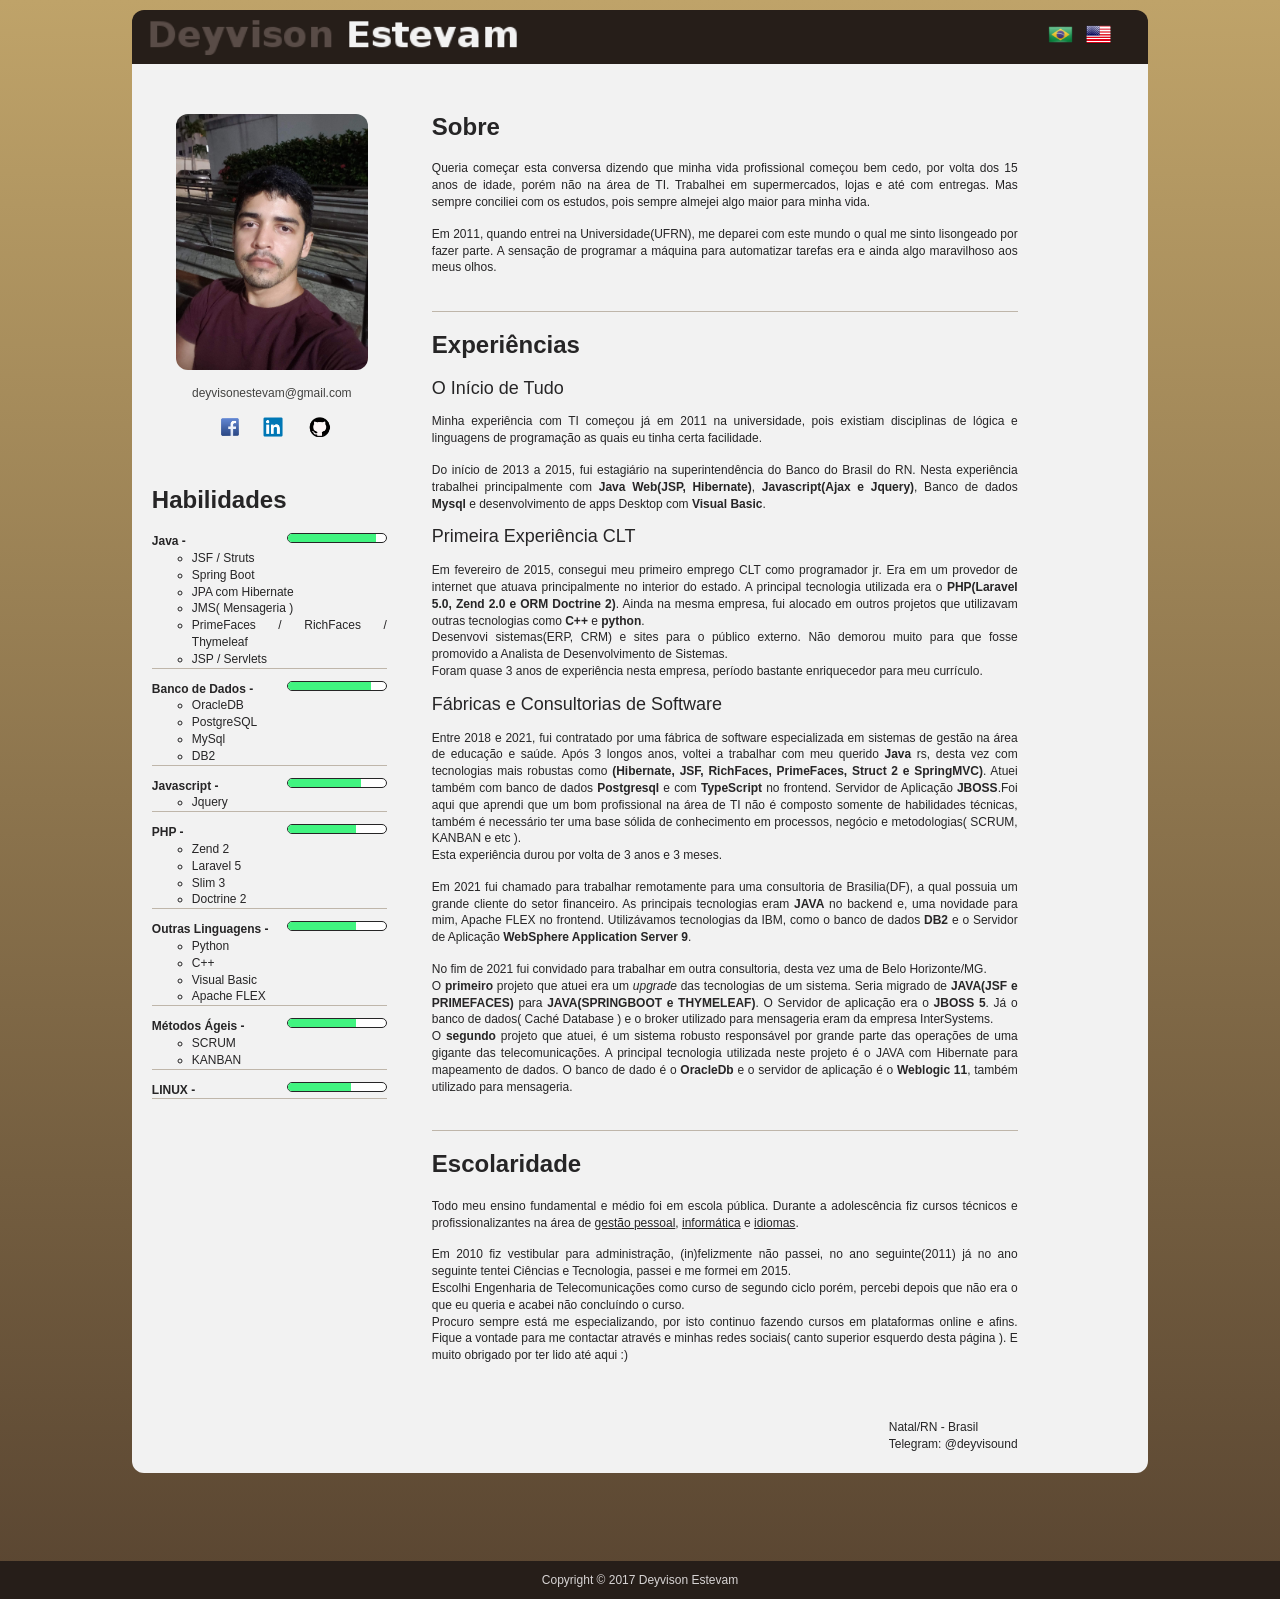
==== commit eeacbe7f: "Atualizacao de Portifolio" ====
--- a/index.html
+++ b/index.html
@@ -51,7 +51,7 @@
                     <p><center><a href="#">deyvisonestevam@gmail.com</a></center></p>
 
                     <div id="social_links">
-                        <a href="https://www.facebook.com/deyvison.rodrigo.12" target="_blank">
+                        <a href="https://www.facebook.com/deyvison.estevam" target="_blank">
                             <img src="images/facebook.png" alt="Facebook" class="icon_social_links" />
                         </a>
                         <a href="https://www.linkedin.com/in/deyvison-estevam-21664955" target="_blank">
@@ -69,48 +69,58 @@
                     <h3><b class="translate" data-text="skills"></b></h3>                                                    
                     <ul class="skills_list">
                         <li class="skill">
-                            PHP - <div class="level-box"><div class="thisLevel w90"></div></div>
+                            Java - <div class="level-box"><div class="thisLevel w90"></div></div>
+                            <ul>
+                                <li>JSF / Struts </li>
+                                <li>Spring Boot</li>
+                                <li>JPA com Hibernate</li>
+                                <li>JMS( Mensageria )</li>
+                                <li>PrimeFaces / RichFaces / Thymeleaf</li>
+                                <li>JSP / Servlets</li>                                                                                  
+                            </ul>
+                        </li> 
+                        <li class="skill">
+                            Banco de Dados - <div class="level-box"><div class="thisLevel w85"></div></div>  
+                            <ul>
+                                <li>OracleDB</li>                                           
+                                <li>PostgreSQL</li>
+                                <li>MySql</li>
+                                <li>DB2</li>                                
+                            </ul>                          
+                        </li>
+                        <li class="skill">
+                            Javascript - <div class="level-box"><div class="thisLevel w75"></div></div>
+                            <ul>
+                                <li>Jquery</li>                            
+                            </ul>
+                        </li>
+                        <li class="skill">
+                            PHP - <div class="level-box"><div class="thisLevel w70"></div></div>
                             <ul>
                                 <li>Zend 2</li>
-                                <li>Laravel</li>
+                                <li>Laravel 5</li>
                                 <li>Slim 3</li>
                                 <li>Doctrine 2</li>
                             </ul>
                         </li> 
                         <li class="skill">
-                            Java - <div class="level-box"><div class="thisLevel w85"></div></div>
-                            <ul>
-                                <li>JSF 2 / Struts 2</li>
-                                <li>Hibernate</li>
-                                <li>PrimeFaces / RichFaces</li>
-                                <li>JSP / Servlets</li>
-                                <li>Spring MVC</li>                                                  
-                            </ul>
-                        </li> 
-                        <li class="skill">
-                            Banco de Dados - <div class="level-box"><div class="thisLevel w85"></div></div>  
-                            <ul>
-                                <li>MySql</li>
-                                <li>PostgreSQL</li>                                           
-                            </ul>                          
-                        </li>
-                        <li class="skill">
-                            HTML e CSS - <div class="level-box"><div class="thisLevel w80"></div></div>                            
-                        </li>   
+                            Outras Linguagens - <div class="level-box"><div class="thisLevel w70"></div></div>
+                            <ul>
+                                <li>Python</li>
+                                <li>C++</li>
+                                <li>Visual Basic</li>
+                                <li>Apache FLEX</li>
+                            </ul>
+                        </li>     
                         <li class="skill">
                             Métodos Ágeis - <div class="level-box"><div class="thisLevel w70"></div></div>
                             <ul>
-                                <li>Scrum</li>                             
-                            </ul>
-                        </li>                                             
-                        <li class="skill">
-                            Javascript - <div class="level-box"><div class="thisLevel w70"></div></div>
-                            <ul>
-                                <li>Jquery</li>                            
-                            </ul>
-                        </li>                                            
-                        <li class="skill">
-                            Linux - <div class="level-box"><div class="thisLevel w65"></div></div>                            
+                                <li>SCRUM</li>
+                                <li>KANBAN</li>                             
+                            </ul>
+                        </li>                                                                                                                 
+                        <li class="skill">
+                            LINUX - <div class="level-box"><div class="thisLevel w65"></div></div>                            
                         </li>                                                                    
                     </ul>               
                     
@@ -129,11 +139,16 @@
                 </div>
                 
                 <div class="content_box hr_divider">
-                	<h3><b class="translate" data-text="experiences"></b></h3>                    
+                	<h3><b class="translate" data-text="experiences"></b></h3>                                        
+                    <h4>O Início de Tudo</h4>
                     <p class="translate" data-text="exp_text1"></p>
                     <p class="translate" data-text="exp_text2"></p>
+                    <h4>Primeira Experiência CLT</h4>
                     <p class="translate" data-text="exp_text3"></p>	
+                    <h4>Fábricas e Consultorias de Software</h4>
                     <p class="translate" data-text="exp_text4"></p> 				
+                    <p class="translate" data-text="exp_text5"></p> 				
+                    <p class="translate" data-text="exp_text6"></p> 				
                     <div class="cleaner"></div>                
                 </div>
                 
@@ -186,4 +201,4 @@
     });
 </script>
 </body>
-</html>+</html>
